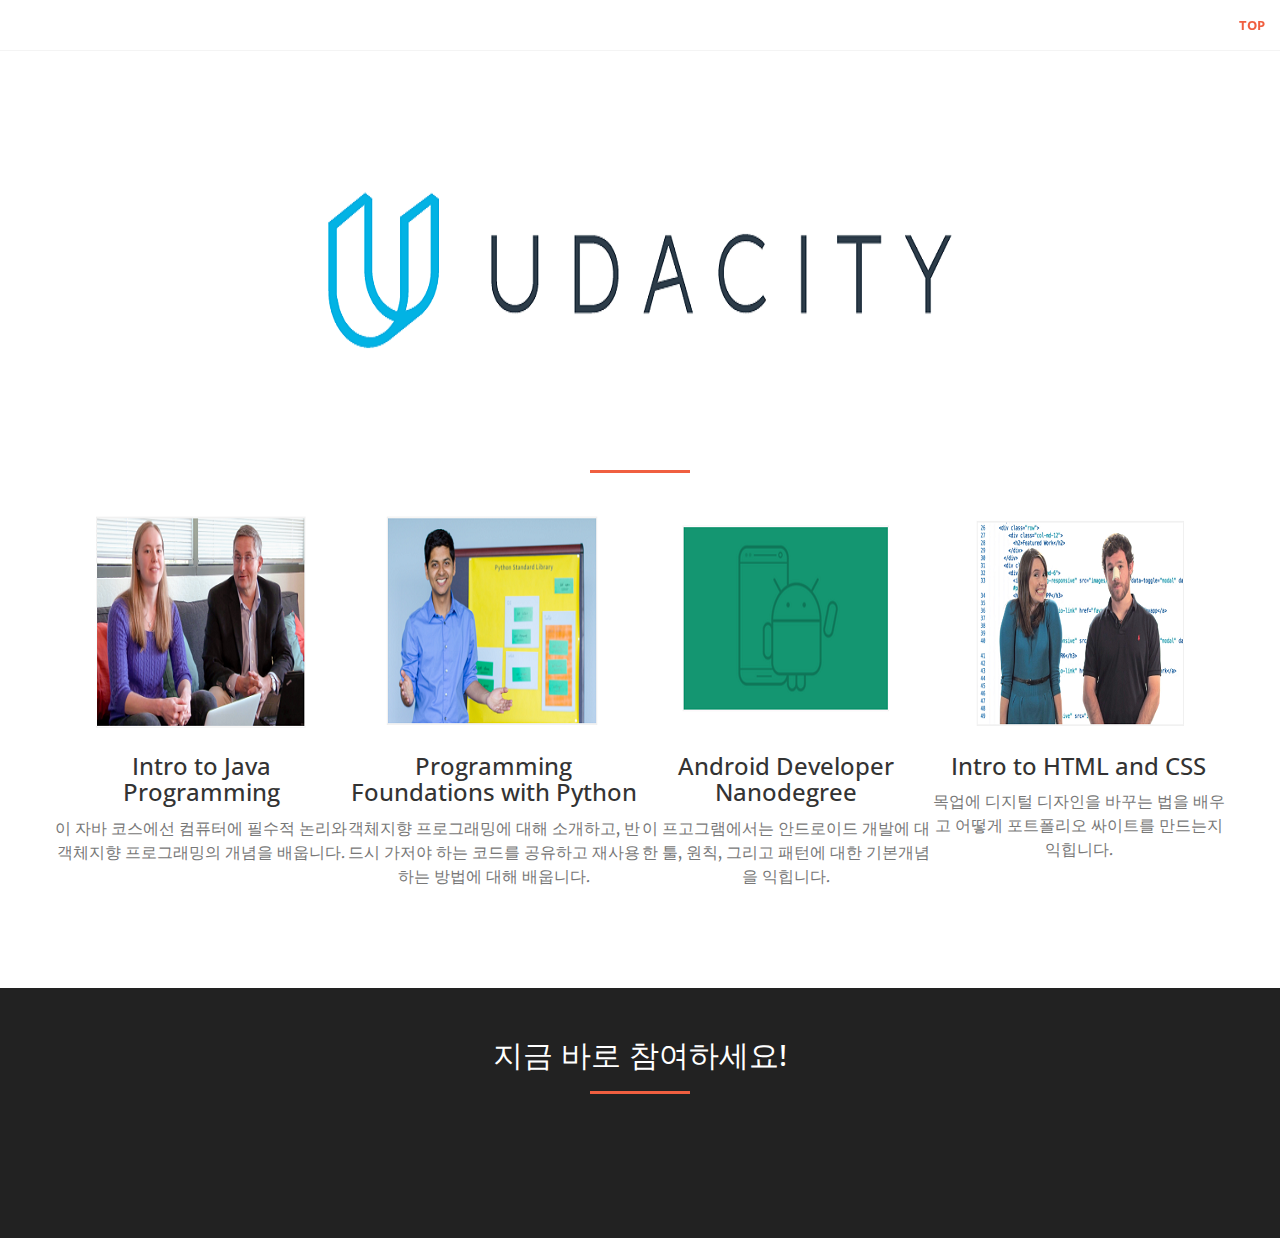
==== url/After.html @ 3307b90f "url 추가" ====
<!DOCTYPE html>
<html lang="en">

<head>

    <meta charset="utf-8">
    <meta http-equiv="X-UA-Compatible" content="IE=edge">
    <meta name="viewport" content="width=device-width, initial-scale=1">
    <meta name="description" content="">
    <meta name="author" content="">

    <title>about Udacity</title>

    <!-- Bootstrap Core CSS -->
    <link rel="stylesheet" href="http://CE-OP.github.io/url/css/bootstrap.css" type="text/css">

    <!-- Custom Fonts -->
    <link href='http://fonts.googleapis.com/css?family=Open+Sans:300italic,400italic,600italic,700italic,800italic,400,300,600,700,800' rel='stylesheet' type='text/css'>
    <link href='http://fonts.googleapis.com/css?family=Merriweather:400,300,300italic,400italic,700,700italic,900,900italic' rel='stylesheet' type='text/css'>
    <link rel="stylesheet" href="http://CE-OP.github.io/font-awesome/css/font-awesome.min.css" type="text/css">

    <!-- Plugin CSS -->
    <link rel="stylesheet" href="http://CE-OP.github.io/url/css/animate.min.css" type="text/css">

    <!-- Custom CSS -->
    <link rel="stylesheet" href="http://CE-OP.github.io/url/css/creative.css" type="text/css">

    <!-- HTML5 Shim and Respond.js IE8 support of HTML5 elements and media queries -->
    <!-- WARNING: Respond.js doesn't work if you view the page via file:// -->
    <!--[if lt IE 9]>
        <script src="https://oss.maxcdn.com/libs/html5shiv/3.7.0/html5shiv.js"></script>
        <script src="https://oss.maxcdn.com/libs/respond.js/1.4.2/respond.min.js"></script>
    <![endif]-->

</head>

<body id="page-top">

    <nav id="mainNav" class="navbar navbar-default navbar-fixed-top">
        <div class="container-fluid">
            <!-- Brand and toggle get grouped for better mobile display -->
            <div class="navbar-header">
                <button type="button" class="navbar-toggle collapsed" data-toggle="collapse" data-target="#bs-example-navbar-collapse-1">
                    <span class="sr-only">Toggle navigation</span>
                    <span class="icon-bar"></span>
                    <span class="icon-bar"></span>
                    <span class="icon-bar"></span>
                </button>
                <a class="navbar-brand page-scroll" href="http://CE-OP.github.io/">Homepage</a>
            </div>

            <!-- Collect the nav links, forms, and other content for toggling -->
            <div class="collapse navbar-collapse" id="bs-example-navbar-collapse-1">
                <ul class="nav navbar-nav navbar-right">
                    <li>
                        <a class="page-scroll" href="#page-top">Top</a>
                    </li>
                </ul>
            </div>
            <!-- /.navbar-collapse -->
        </div>
        <!-- /.container-fluid -->
    </nav>

    <section id="project">
        <div class="container">
            <div class="row">
                <div class="col-lg-12 text-center">
                    <img src="http://CE-OP.github.io/img/portfolio/유다시티.PNG" class="img-responsive" alt="">
                    <hr class="primary">
                </div>
            </div>
        </div>
        <div class="container">
            <div class="row">
                <div class="col-lg-3 col-md-6 text-center">
                    <div class="project-box">
                        <img src="http://CE-OP.github.io/url/img/Udacity/udacity_java.PNG" alt="">
                        <h3>Intro to Java Programming</h3>
                        <p class="text-muted">이 자바 코스에선 컴퓨터에 필수적 논리와 객체지향 프로그래밍의 개념을 배웁니다.</p>
                    </div>
                </div>
                <div class="col-lg-3 col-md-6 text-center">
                    <div class="project-box">
                        <img src="http://CE-OP.github.io/url/img/Udacity/udacity_python.PNG" alt="">
                        <h3>Programming Foundations with Python</h3>
                        <p class="text-muted">객체지향 프로그래밍에 대해 소개하고, 반드시 가저야 하는 코드를 공유하고 재사용하는 방법에 대해 배웁니다.</p>
                    </div>
                </div>
                <div class="col-lg-3 col-md-6 text-center">
                    <div class="project-box">
                        <img src="http://CE-OP.github.io/url/img/Udacity/udacity_android.PNG" alt="">
                        <h3>Android Developer Nanodegree</h3>
                        <p class="text-muted">이 프고그램에서는 안드로이드 개발에 대한 툴, 원칙, 그리고 패턴에 대한 기본개념을 익힙니다. </p>
                    </div>
                </div>
                <div class="col-lg-3 col-md-6 text-center">
                    <div class="project-box">
                        <img src="http://CE-OP.github.io/url/img/Udacity/udacity_html.PNG" alt="">
                        <h3>Intro to HTML and CSS</h3>
                        <p class="text-muted">목업에 디지털 디자인을 바꾸는 법을 배우고 어떻게 포트폴리오 싸이트를 만드는지 익힙니다.</p>
                    </div>
                </div>
            </div>
        </div>
    </section>

    <aside class="bg-dark" id="member">
        <div class="container text-center">
            <div class="call-to-action">
                <h2 class="section-heading">지금 바로 참여하세요!</h2>
                <hr class="primary">
                <a href="https://www.udacity.com/courses/all" class="btn btn-default btn-xl wow tada">Udacity</a>
            </div>
        </div>
    </aside>

    <!-- jQuery -->
    <script src="http://CE-OP.github.io/js/jquery.js"></script>

    <!-- Bootstrap Core JavaScript -->
    <script src="http://CE-OP.github.io/js/bootstrap.min.js"></script>

    <!-- Plugin JavaScript -->
    <script src="http://CE-OP.github.io/js/jquery.easing.min.js"></script>
    <script src="http://CE-OP.github.io/js/jquery.fittext.js"></script>
    <script src="http://CE-OP.github.io/js/wow.min.js"></script>

    <!-- Custom Theme JavaScript -->
    <script src="http://CE-OP.github.io/js/creative.js"></script>

</body>

</html>
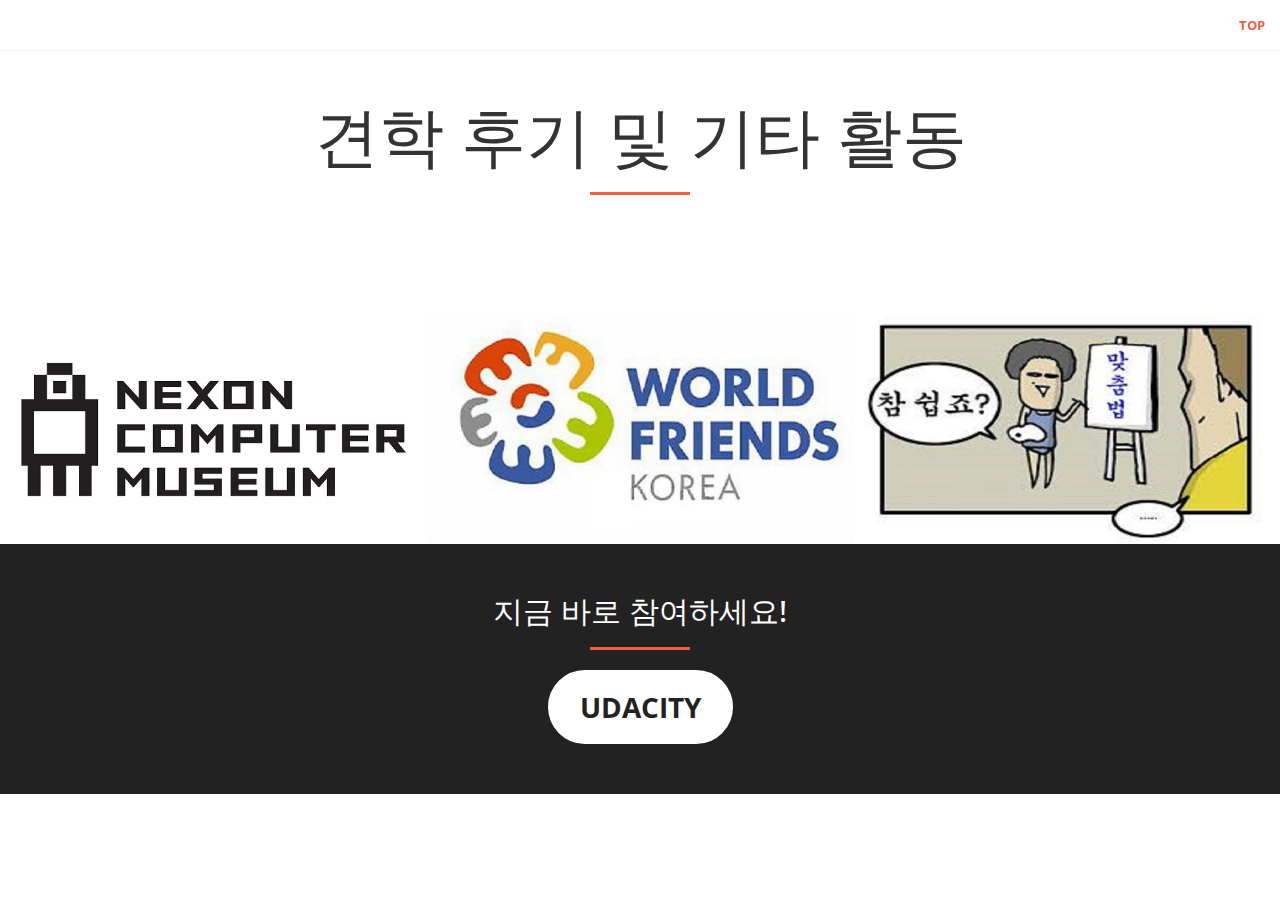
==== commit 02fbf931: "After 수정" ====
--- a/url/After.html
+++ b/url/After.html
@@ -9,7 +9,7 @@
     <meta name="description" content="">
     <meta name="author" content="">
 
-    <title>about Udacity</title>
+    <title>견학 후기 및 기타 활동</title>
 
     <!-- Bootstrap Core CSS -->
     <link rel="stylesheet" href="http://CE-OP.github.io/url/css/bootstrap.css" type="text/css">
@@ -66,40 +66,60 @@
         <div class="container">
             <div class="row">
                 <div class="col-lg-12 text-center">
-                    <img src="http://CE-OP.github.io/img/portfolio/유다시티.PNG" class="img-responsive" alt="">
+                    <h1 class="section-heading">견학 후기 및 기타 활동</h1>
                     <hr class="primary">
                 </div>
             </div>
         </div>
-        <div class="container">
-            <div class="row">
-                <div class="col-lg-3 col-md-6 text-center">
-                    <div class="project-box">
-                        <img src="http://CE-OP.github.io/url/img/Udacity/udacity_java.PNG" alt="">
-                        <h3>Intro to Java Programming</h3>
-                        <p class="text-muted">이 자바 코스에선 컴퓨터에 필수적 논리와 객체지향 프로그래밍의 개념을 배웁니다.</p>
-                    </div>
+    </section>
+
+    <section class="no-padding">
+        <div class="container-fluid">
+            <div class="row no-gutter">
+                <div class="col-lg-4 col-sm-6">
+                    <a href="" target="_blank" class="portfolio-box">
+                        <img src="http://CE-OP.github.io/url/img/After/Nexon.jpg" class="img-responsive" alt="">
+                        <div class="portfolio-box-caption">
+                            <div class="portfolio-box-caption-content">
+                                <div class="project-category text-faded">
+                                    넥슨 컴퓨터 박물관
+                                </div>
+                                <div class="project-name">
+                                    견학 후기
+                                </div>
+                            </div>
+                        </div>
+                    </a>
                 </div>
-                <div class="col-lg-3 col-md-6 text-center">
-                    <div class="project-box">
-                        <img src="http://CE-OP.github.io/url/img/Udacity/udacity_python.PNG" alt="">
-                        <h3>Programming Foundations with Python</h3>
-                        <p class="text-muted">객체지향 프로그래밍에 대해 소개하고, 반드시 가저야 하는 코드를 공유하고 재사용하는 방법에 대해 배웁니다.</p>
-                    </div>
+                <div class="col-lg-4 col-sm-6">
+                    <a href="" target="_blank" class="portfolio-box">
+                        <img src="http://CE-OP.github.io/url/img/After/world.bmp" class="img-responsive" alt="">
+                        <div class="portfolio-box-caption">
+                            <div class="portfolio-box-caption-content">
+                                <div class="project-category text-faded">
+                                    About
+                                </div>
+                                <div class="project-name">
+                                    Codecademy
+                                </div>
+                            </div>
+                        </div>
+                    </a>
                 </div>
-                <div class="col-lg-3 col-md-6 text-center">
-                    <div class="project-box">
-                        <img src="http://CE-OP.github.io/url/img/Udacity/udacity_android.PNG" alt="">
-                        <h3>Android Developer Nanodegree</h3>
-                        <p class="text-muted">이 프고그램에서는 안드로이드 개발에 대한 툴, 원칙, 그리고 패턴에 대한 기본개념을 익힙니다. </p>
-                    </div>
-                </div>
-                <div class="col-lg-3 col-md-6 text-center">
-                    <div class="project-box">
-                        <img src="http://CE-OP.github.io/url/img/Udacity/udacity_html.PNG" alt="">
-                        <h3>Intro to HTML and CSS</h3>
-                        <p class="text-muted">목업에 디지털 디자인을 바꾸는 법을 배우고 어떻게 포트폴리오 싸이트를 만드는지 익힙니다.</p>
-                    </div>
+                <div class="col-lg-4 col-sm-6">
+                    <a href="" target="_blank" class="portfolio-box">
+                        <img src="http://CE-OP.github.io/url/img/After/오탈자.jpg" class="img-responsive" alt="">
+                        <div class="portfolio-box-caption">
+                            <div class="portfolio-box-caption-content">
+                                <div class="project-category text-faded">
+                                    About
+                                </div>
+                                <div class="project-name">
+                                    Try Hello World
+                                </div>
+                            </div>
+                        </div>
+                    </a>
                 </div>
             </div>
         </div>
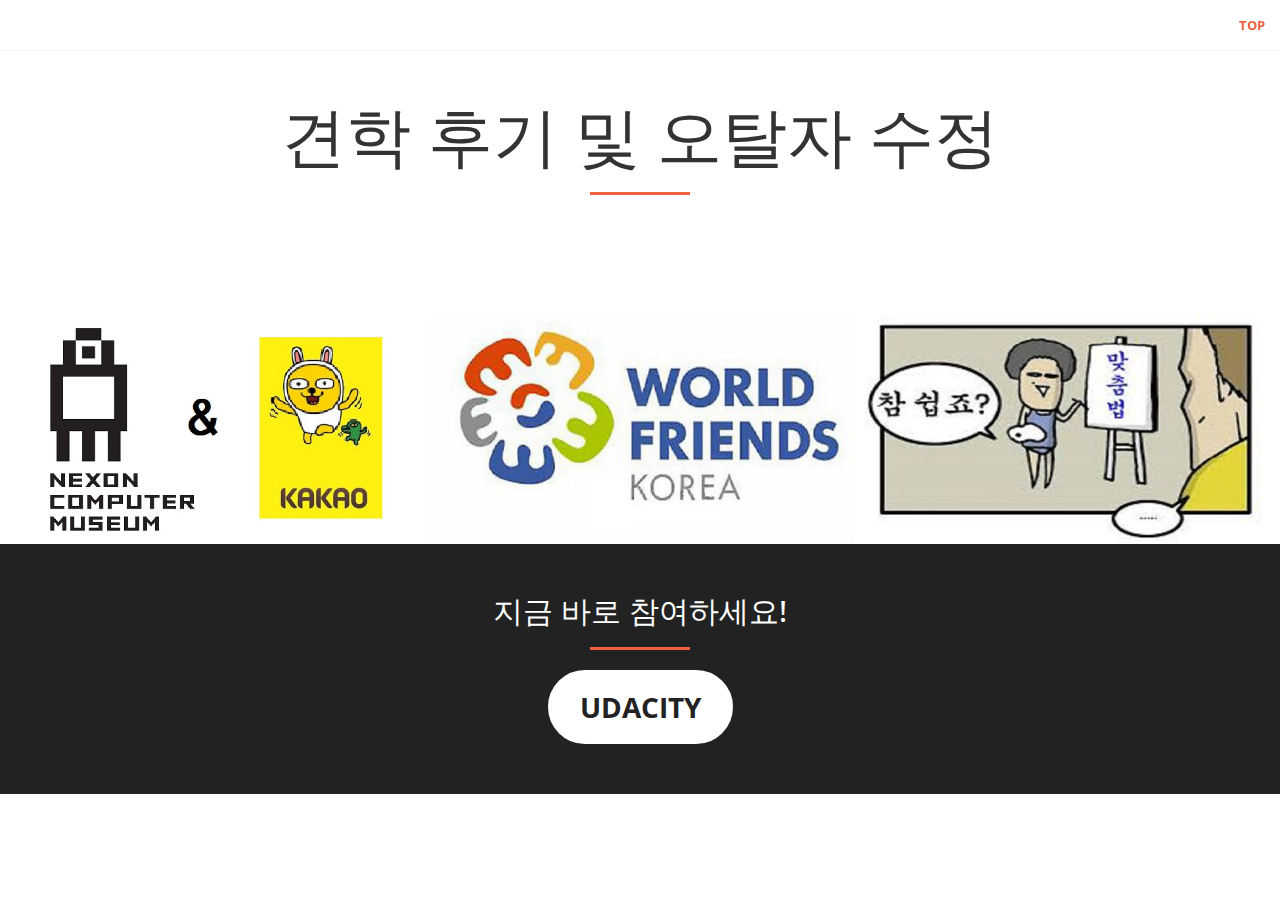
==== commit a5ac1611: "세부 수정" ====
--- a/url/After.html
+++ b/url/After.html
@@ -9,7 +9,8 @@
     <meta name="description" content="">
     <meta name="author" content="">
 
-    <title>견학 후기 및 기타 활동</title>
+    <title>견학 후기 및 오탈자 수정</title>
+    <link rel="icon" type="image/x-icon" href="http://CE-OP.github.io/favicon.ico">
 
     <!-- Bootstrap Core CSS -->
     <link rel="stylesheet" href="http://CE-OP.github.io/url/css/bootstrap.css" type="text/css">
@@ -66,7 +67,7 @@
         <div class="container">
             <div class="row">
                 <div class="col-lg-12 text-center">
-                    <h1 class="section-heading">견학 후기 및 기타 활동</h1>
+                    <h1 class="section-heading">견학 후기 및 오탈자 수정</h1>
                     <hr class="primary">
                 </div>
             </div>
@@ -82,7 +83,7 @@
                         <div class="portfolio-box-caption">
                             <div class="portfolio-box-caption-content">
                                 <div class="project-category text-faded">
-                                    넥슨 컴퓨터 박물관
+                                    넥슨 & 카카오
                                 </div>
                                 <div class="project-name">
                                     견학 후기
@@ -97,10 +98,10 @@
                         <div class="portfolio-box-caption">
                             <div class="portfolio-box-caption-content">
                                 <div class="project-category text-faded">
-                                    About
+                                    월드프렌즈 IT 봉사단
                                 </div>
                                 <div class="project-name">
-                                    Codecademy
+                                    소양교육 및 계획
                                 </div>
                             </div>
                         </div>
@@ -112,10 +113,10 @@
                         <div class="portfolio-box-caption">
                             <div class="portfolio-box-caption-content">
                                 <div class="project-category text-faded">
-                                    About
+                                    오탈자 수정
                                 </div>
                                 <div class="project-name">
-                                    Try Hello World
+                                    결과 보고
                                 </div>
                             </div>
                         </div>
